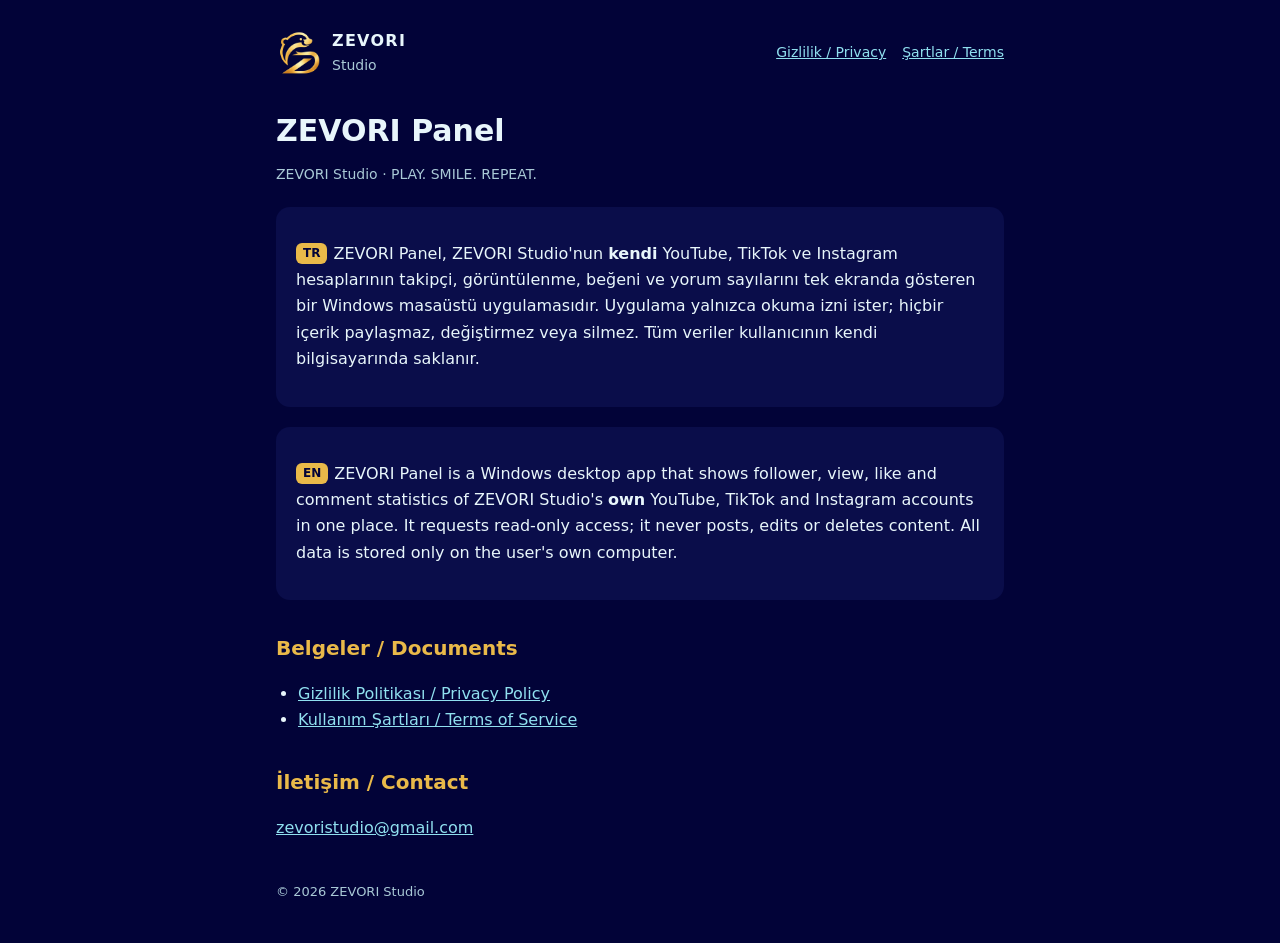
==== index.html @ 6b7c4932 "ZEVORI Panel: ana sayfa, gizlilik politikası ve kullanım şartları Co-Authored-By: Claude Opus 5.5 <n" ====
<!doctype html>
<html lang="tr">
<head>
  <meta charset="utf-8">
  <meta name="viewport" content="width=device-width, initial-scale=1">
  <title>ZEVORI Panel</title>
  <meta name="description" content="ZEVORI Studio'nun kendi sosyal medya hesaplarının istatistiklerini tek ekranda gösteren masaüstü uygulaması.">
  <link rel="icon" href="logo.png">
  <link rel="stylesheet" href="style.css">
</head>
<body>
  <header>
    <img src="logo.png" alt="ZEVORI logo">
    <div><div class="name">ZEVORI</div><div class="sub">Studio</div></div>
    <nav><a href="privacy.html">Gizlilik / Privacy</a><a href="terms.html">Şartlar / Terms</a></nav>
  </header>

  <main>
    <h1>ZEVORI Panel</h1>
    <p class="meta">ZEVORI Studio · PLAY. SMILE. REPEAT.</p>

    <div class="card">
      <p><span class="lang">TR</span>ZEVORI Panel, ZEVORI Studio'nun <b>kendi</b> YouTube, TikTok ve Instagram hesaplarının takipçi, görüntülenme, beğeni ve yorum sayılarını tek ekranda gösteren bir Windows masaüstü uygulamasıdır. Uygulama yalnızca okuma izni ister; hiçbir içerik paylaşmaz, değiştirmez veya silmez. Tüm veriler kullanıcının kendi bilgisayarında saklanır.</p>
    </div>
    <div class="card">
      <p><span class="lang">EN</span>ZEVORI Panel is a Windows desktop app that shows follower, view, like and comment statistics of ZEVORI Studio's <b>own</b> YouTube, TikTok and Instagram accounts in one place. It requests read-only access; it never posts, edits or deletes content. All data is stored only on the user's own computer.</p>
    </div>

    <h2>Belgeler / Documents</h2>
    <ul>
      <li><a href="privacy.html">Gizlilik Politikası / Privacy Policy</a></li>
      <li><a href="terms.html">Kullanım Şartları / Terms of Service</a></li>
    </ul>

    <h2>İletişim / Contact</h2>
    <p><a href="mailto:zevoristudio@gmail.com">zevoristudio@gmail.com</a></p>
  </main>

  <footer>© 2026 ZEVORI Studio</footer>
</body>
</html>
---- style.css ----
:root {
  --bg: #020338;
  --panel: #0a0d4a;
  --text: #e8f6fb;
  --muted: #a9c9d6;
  --accent: #e9b949;
  --link: #90e0ef;
}
* { box-sizing: border-box; }
body {
  margin: 0;
  background: var(--bg);
  color: var(--text);
  font: 16px/1.65 system-ui, -apple-system, "Segoe UI", Roboto, sans-serif;
}
header, main, footer { max-width: 760px; margin: 0 auto; padding: 0 16px; }
header { display: flex; align-items: center; gap: 12px; padding-top: 28px; }
header img { width: 44px; height: 44px; }
header .name { font-weight: 700; letter-spacing: .08em; }
header .sub { color: var(--muted); font-size: 14px; }
nav { margin-left: auto; display: flex; gap: 16px; font-size: 14px; }
a { color: var(--link); }
h1 { font-size: 30px; line-height: 1.2; margin: 36px 0 6px; }
h2 { font-size: 20px; margin: 32px 0 8px; color: var(--accent); }
.meta { color: var(--muted); font-size: 14px; }
.card { background: var(--panel); border-radius: 14px; padding: 18px 20px; margin: 20px 0; }
.lang { display: inline-block; font-size: 12px; font-weight: 700; color: var(--bg); background: var(--accent); border-radius: 6px; padding: 1px 7px; margin-right: 6px; vertical-align: 2px; }
hr { border: 0; border-top: 1px solid #1f2470; margin: 48px 0; }
ul { padding-left: 22px; }
footer { color: var(--muted); font-size: 13px; padding-top: 24px; padding-bottom: 40px; }
@media (max-width: 560px) { nav { display: none; } h1 { font-size: 25px; } }
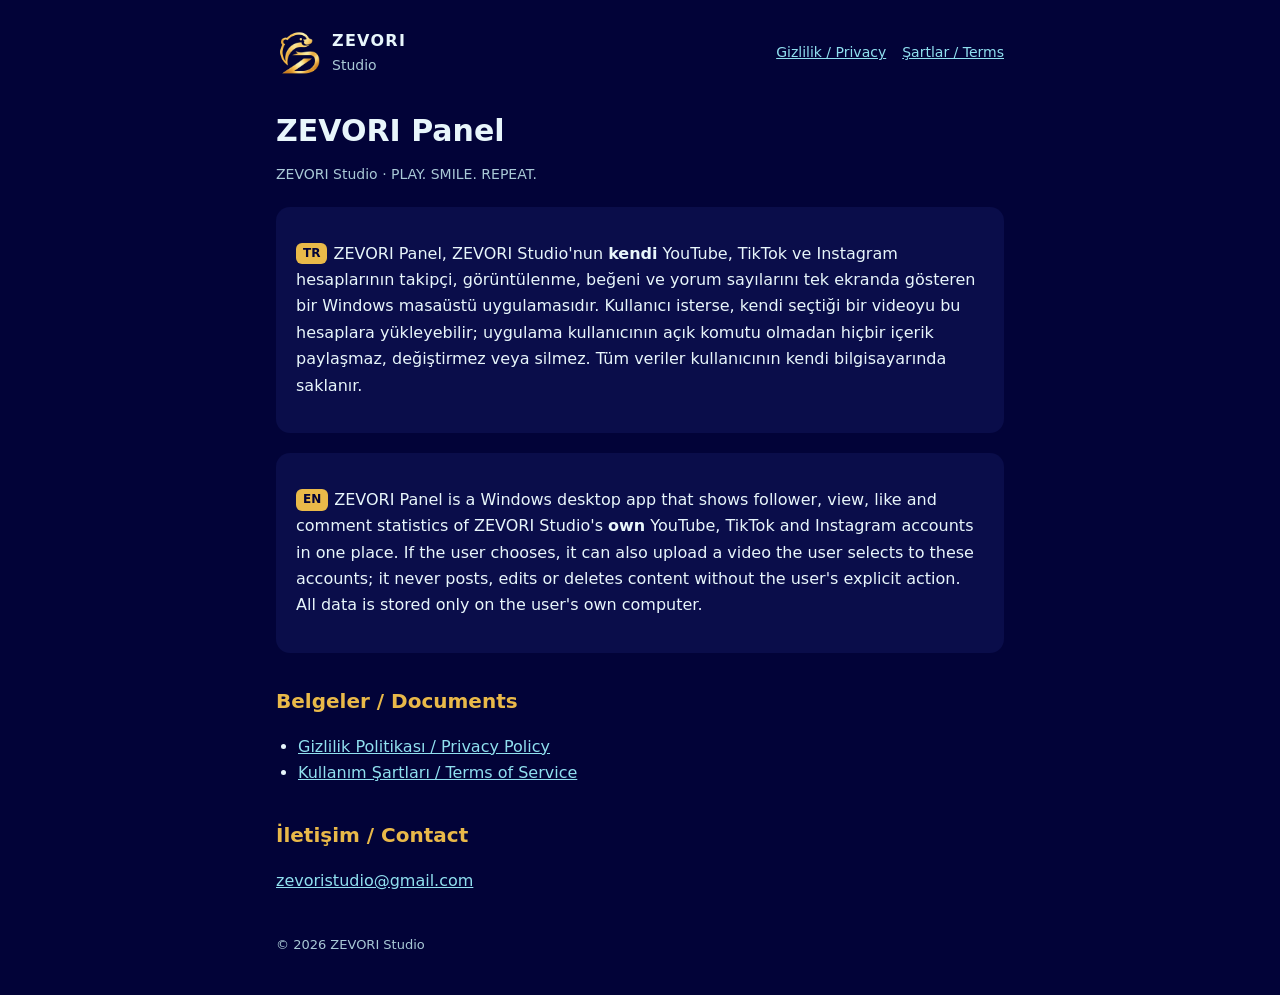
==== commit 90eeecf2: "Video paylaşım özelliğini gizlilik politikası ve şartlara ekle Co-Authored-By: Claude Opus 5.5 <nore" ====
--- a/index.html
+++ b/index.html
@@ -20,10 +20,10 @@
     <p class="meta">ZEVORI Studio · PLAY. SMILE. REPEAT.</p>
 
     <div class="card">
-      <p><span class="lang">TR</span>ZEVORI Panel, ZEVORI Studio'nun <b>kendi</b> YouTube, TikTok ve Instagram hesaplarının takipçi, görüntülenme, beğeni ve yorum sayılarını tek ekranda gösteren bir Windows masaüstü uygulamasıdır. Uygulama yalnızca okuma izni ister; hiçbir içerik paylaşmaz, değiştirmez veya silmez. Tüm veriler kullanıcının kendi bilgisayarında saklanır.</p>
+      <p><span class="lang">TR</span>ZEVORI Panel, ZEVORI Studio'nun <b>kendi</b> YouTube, TikTok ve Instagram hesaplarının takipçi, görüntülenme, beğeni ve yorum sayılarını tek ekranda gösteren bir Windows masaüstü uygulamasıdır. Kullanıcı isterse, kendi seçtiği bir videoyu bu hesaplara yükleyebilir; uygulama kullanıcının açık komutu olmadan hiçbir içerik paylaşmaz, değiştirmez veya silmez. Tüm veriler kullanıcının kendi bilgisayarında saklanır.</p>
     </div>
     <div class="card">
-      <p><span class="lang">EN</span>ZEVORI Panel is a Windows desktop app that shows follower, view, like and comment statistics of ZEVORI Studio's <b>own</b> YouTube, TikTok and Instagram accounts in one place. It requests read-only access; it never posts, edits or deletes content. All data is stored only on the user's own computer.</p>
+      <p><span class="lang">EN</span>ZEVORI Panel is a Windows desktop app that shows follower, view, like and comment statistics of ZEVORI Studio's <b>own</b> YouTube, TikTok and Instagram accounts in one place. If the user chooses, it can also upload a video the user selects to these accounts; it never posts, edits or deletes content without the user's explicit action. All data is stored only on the user's own computer.</p>
     </div>
 
     <h2>Belgeler / Documents</h2>
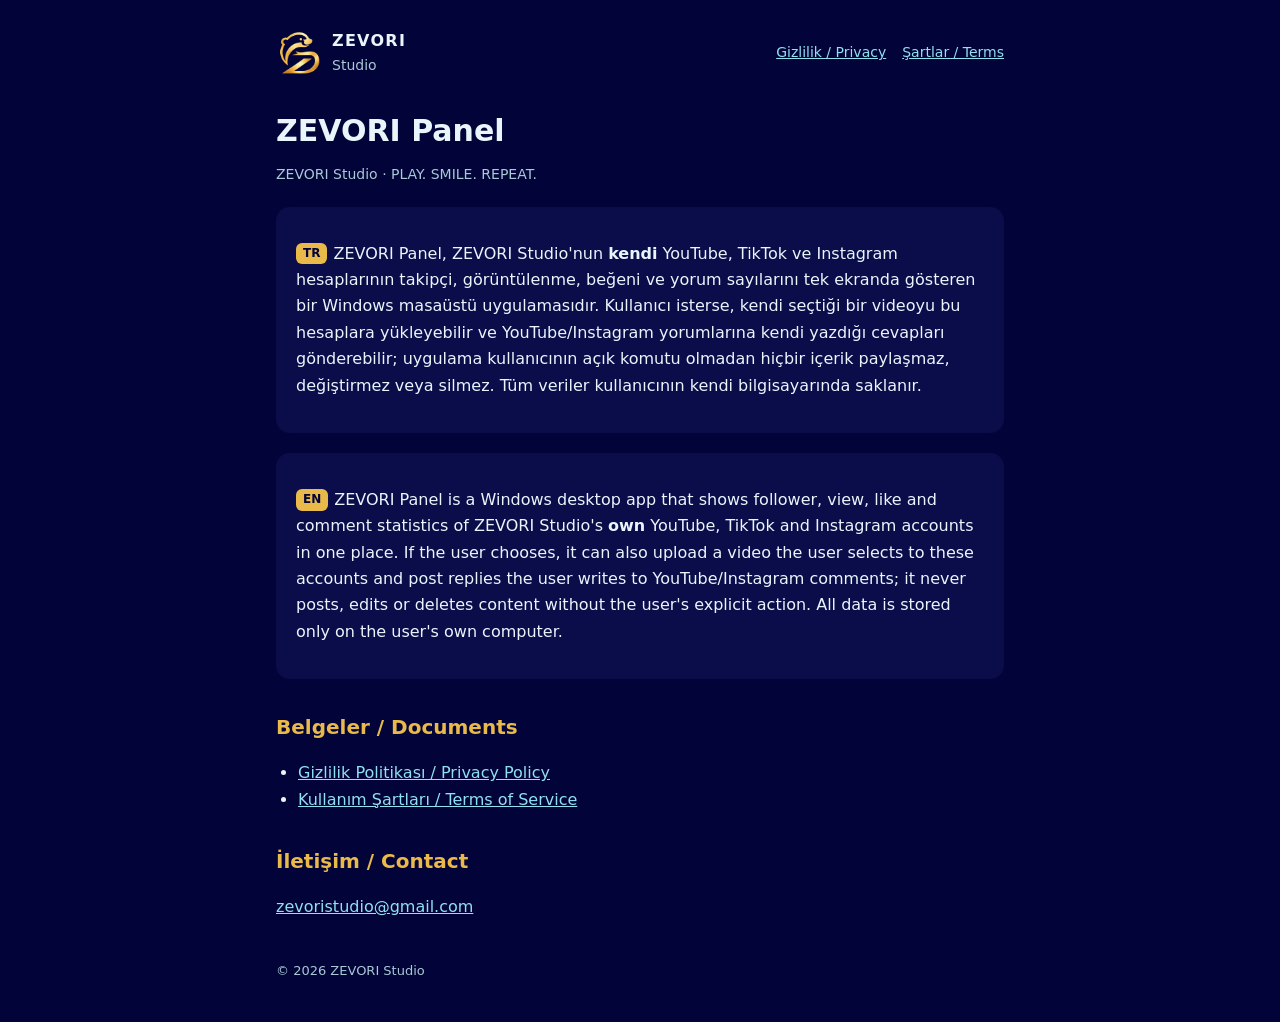
==== commit 90219abc: "Yorum cevaplama özelliğini gizlilik politikası ve şartlara ekle Co-Authored-By: Claude Opus 5.5 <nor" ====
--- a/index.html
+++ b/index.html
@@ -20,10 +20,10 @@
     <p class="meta">ZEVORI Studio · PLAY. SMILE. REPEAT.</p>
 
     <div class="card">
-      <p><span class="lang">TR</span>ZEVORI Panel, ZEVORI Studio'nun <b>kendi</b> YouTube, TikTok ve Instagram hesaplarının takipçi, görüntülenme, beğeni ve yorum sayılarını tek ekranda gösteren bir Windows masaüstü uygulamasıdır. Kullanıcı isterse, kendi seçtiği bir videoyu bu hesaplara yükleyebilir; uygulama kullanıcının açık komutu olmadan hiçbir içerik paylaşmaz, değiştirmez veya silmez. Tüm veriler kullanıcının kendi bilgisayarında saklanır.</p>
+      <p><span class="lang">TR</span>ZEVORI Panel, ZEVORI Studio'nun <b>kendi</b> YouTube, TikTok ve Instagram hesaplarının takipçi, görüntülenme, beğeni ve yorum sayılarını tek ekranda gösteren bir Windows masaüstü uygulamasıdır. Kullanıcı isterse, kendi seçtiği bir videoyu bu hesaplara yükleyebilir ve YouTube/Instagram yorumlarına kendi yazdığı cevapları gönderebilir; uygulama kullanıcının açık komutu olmadan hiçbir içerik paylaşmaz, değiştirmez veya silmez. Tüm veriler kullanıcının kendi bilgisayarında saklanır.</p>
     </div>
     <div class="card">
-      <p><span class="lang">EN</span>ZEVORI Panel is a Windows desktop app that shows follower, view, like and comment statistics of ZEVORI Studio's <b>own</b> YouTube, TikTok and Instagram accounts in one place. If the user chooses, it can also upload a video the user selects to these accounts; it never posts, edits or deletes content without the user's explicit action. All data is stored only on the user's own computer.</p>
+      <p><span class="lang">EN</span>ZEVORI Panel is a Windows desktop app that shows follower, view, like and comment statistics of ZEVORI Studio's <b>own</b> YouTube, TikTok and Instagram accounts in one place. If the user chooses, it can also upload a video the user selects to these accounts and post replies the user writes to YouTube/Instagram comments; it never posts, edits or deletes content without the user's explicit action. All data is stored only on the user's own computer.</p>
     </div>
 
     <h2>Belgeler / Documents</h2>
